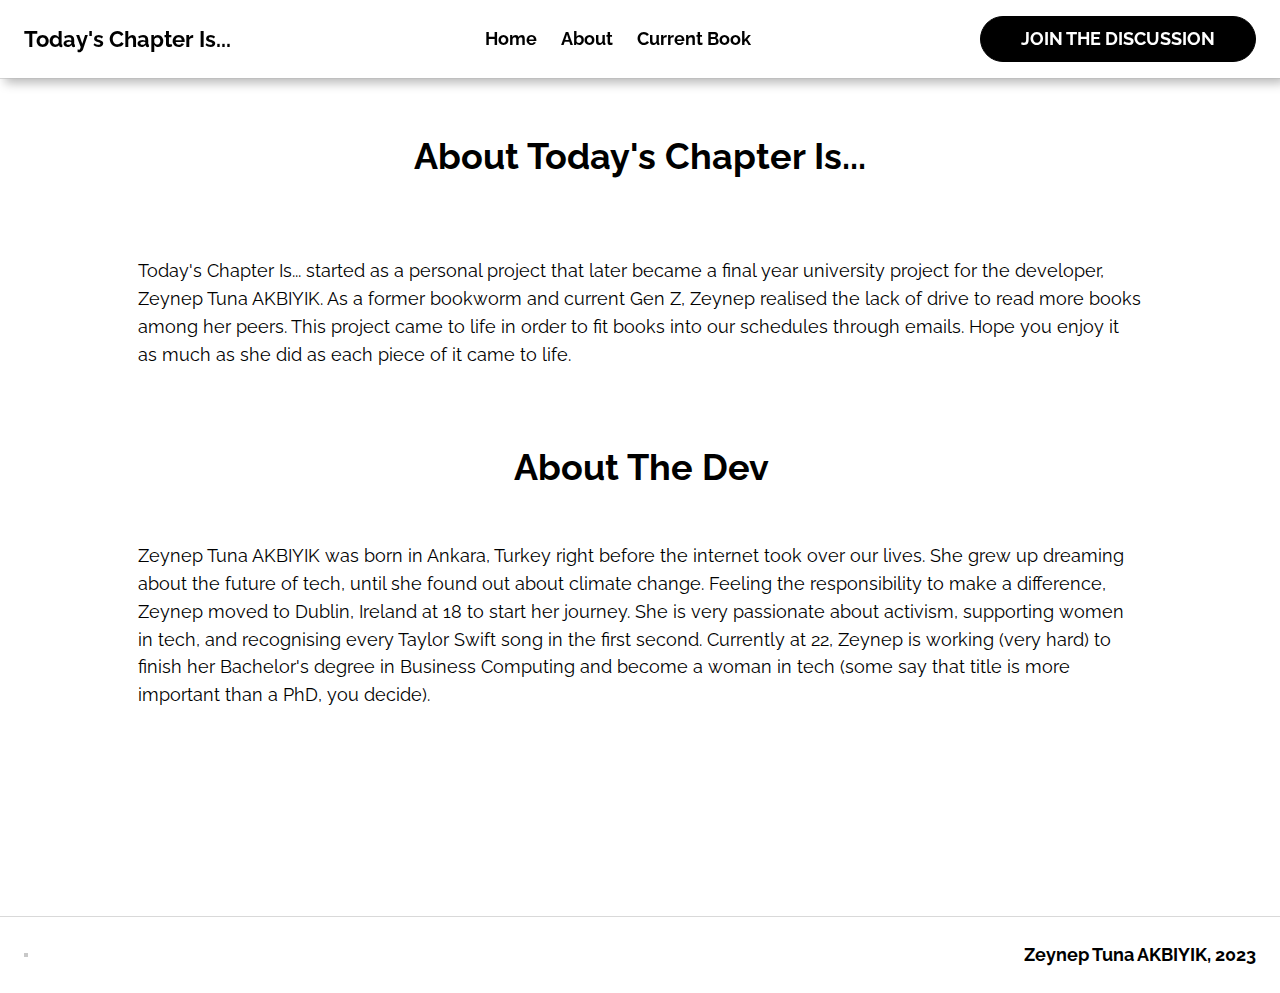
==== about.html @ dc6507dc "Initial commit" ====
<!DOCTYPE html>
<html lang="en">
  <head>
    <title>About | Today's Chapter Is...</title>
    <meta property="og:title" content="about - Landing Page" />
    <meta name="viewport" content="width=device-width, initial-scale=1.0" />
    <meta charset="utf-8" />
    <meta property="twitter:card" content="summary_large_image" />

    <style data-tag="reset-style-sheet">
      html {  line-height: 1.15;}body {  margin: 0;}* {  box-sizing: border-box;  border-width: 0;  border-style: solid;}p,li,ul,pre,div,h1,h2,h3,h4,h5,h6,figure,blockquote,figcaption {  margin: 0;  padding: 0;}button {  background-color: transparent;}button,input,optgroup,select,textarea {  font-family: inherit;  font-size: 100%;  line-height: 1.15;  margin: 0;}button,select {  text-transform: none;}button,[type="button"],[type="reset"],[type="submit"] {  -webkit-appearance: button;}button::-moz-focus-inner,[type="button"]::-moz-focus-inner,[type="reset"]::-moz-focus-inner,[type="submit"]::-moz-focus-inner {  border-style: none;  padding: 0;}button:-moz-focus,[type="button"]:-moz-focus,[type="reset"]:-moz-focus,[type="submit"]:-moz-focus {  outline: 1px dotted ButtonText;}a {  color: inherit;  text-decoration: inherit;}input {  padding: 2px 4px;}img {  display: block;}html { scroll-behavior: smooth  }
    </style>
    <style data-tag="default-style-sheet">
      html {
        font-family: Raleway;
        font-size: 18px;
      }

      body {
        font-weight: 400;
        font-style:normal;
        text-decoration: none;
        text-transform: none;
        letter-spacing: normal;
        line-height: 1.55;
        color: var(--dl-color-gray-black);
        background-color: var(--dl-color-gray-white);

      }
    </style>
    <link
      rel="stylesheet"
      href="https://fonts.googleapis.com/css2?family=Raleway:ital,wght@0,100;0,200;0,300;0,400;0,500;0,600;0,700;0,800;0,900;1,100;1,200;1,300;1,400;1,500;1,600;1,700;1,800;1,900&amp;display=swap"
      data-tag="font"
    />
    <link
      rel="stylesheet"
      href="https://fonts.googleapis.com/css2?family=Montserrat:ital,wght@0,100;0,200;0,300;0,400;0,500;0,600;0,700;0,800;0,900;1,100;1,200;1,300;1,400;1,500;1,600;1,700;1,800;1,900&amp;display=swap"
      data-tag="font"
    />
    <link
      rel="stylesheet"
      href="https://fonts.googleapis.com/css2?family=Roboto:ital,wght@0,100;0,300;0,400;0,500;0,700;0,900;1,100;1,300;1,400;1,500;1,700;1,900&amp;display=swap"
      data-tag="font"
    />
    <style>
      html {
      scroll-behavior: smooth;
      }
    </style>
    <link rel="stylesheet" href="./style.css" />
  </head>
  <body>
    <div>
      <link href="./about.css" rel="stylesheet" />

      <div class="about-container">
        <div data-role="Header" class="about-navbar-container">
          <div class="about-navbar">
            <div class="about-left-side">
              <div data-role="BurgerMenu" class="about-burger-menu">
                <svg viewBox="0 0 1024 1024" class="about-icon">
                  <path
                    d="M128 256h768v86h-768v-86zM128 554v-84h768v84h-768zM128 768v-86h768v86h-768z"
                  ></path>
                </svg>
              </div>
              <div class="about-links-container">
                <a href="index.html" class="about-link">
                  Today's Chapter Is...
                </a>
              </div>
            </div>
            <div class="about-links-container1">
              <a href="index.html" class="about-link1 Anchor">Home</a>
              <a href="about.html" class="about-link2 Anchor">About</a>
              <a href="books.html" class="about-link3 Anchor">Current Book</a>
            </div>
            <div class="about-right-side">
              <a href="comments.html" class="about-cta-btn button Anchor">
                JOIN THE DISCUSSION
              </a>
            </div>
            <div data-role="MobileMenu" class="about-mobile-menu">
              <div class="about-container1">
                <img
                  alt="image"
                  src="https://play.teleporthq.io/static/svg/default-img.svg"
                  class="about-image"
                />
                <div data-role="CloseMobileMenu" class="about-close-menu">
                  <svg viewBox="0 0 1024 1024" class="about-icon2">
                    <path
                      d="M810 274l-238 238 238 238-60 60-238-238-238 238-60-60 238-238-238-238 60-60 238 238 238-238z"
                    ></path>
                  </svg>
                </div>
              </div>
              <div class="about-links-container2">
                <span class="about-link4 Anchor">Resources</span>
                <span class="about-link5 Anchor">Inspiration</span>
                <span class="about-link6 Anchor">Process</span>
                <span class="about-link7 Anchor">Our story</span>
              </div>
            </div>
          </div>
        </div>
        <div class="about-section-separator"></div>
        <div class="about-hero-text">
          <h1 class="about-heading">About Today's Chapter Is...</h1>
          <span class="about-text">
            Today's Chapter Is... started as a personal project that later
            became a final year university project for the developer, Zeynep
            Tuna AKBIYIK. As a former bookworm and current Gen Z, Zeynep
            realised the lack of drive to read more books among her peers. This
            project came to life in order to fit books into our schedules
            through emails. Hope you enjoy it as much as she did as each piece
            of it came to life.
          </span>
          <h1 class="about-heading1">About The Dev</h1>
          <span class="about-text1">
            Zeynep Tuna AKBIYIK was born in Ankara, Turkey right before the
            internet took over our lives. She grew up dreaming about the future
            of tech, until she found out about climate change. Feeling the
            responsibility to make a difference, Zeynep moved to Dublin, Ireland
            at 18 to start her journey. She is very passionate about activism,
            supporting women in tech, and recognising every Taylor Swift song in
            the first second. Currently at 22, Zeynep is working (very hard) to
            finish her Bachelor's degree in Business Computing and become a
            woman in tech (some say that title is more important than a PhD, you
            decide).
          </span>
        </div>
        <div class="about-section-separator1"></div>
        <div class="about-footer-container">
          <div class="about-footer">
            <div class="about-social-links"></div>
            <div class="about-copyright-container">
              <span class="Anchor">Zeynep Tuna AKBIYIK, 2023</span>
            </div>
          </div>
        </div>
      </div>
    </div>
    <script src="https://unpkg.com/@teleporthq/teleport-custom-scripts"></script>
  </body>
</html>
---- style.css ----
:root {
  --dl-color-gray-500: #595959;
  --dl-color-gray-700: #999999;
  --dl-color-gray-900: #D9D9D9;
  --dl-color-danger-300: #A22020;
  --dl-color-danger-500: #BF2626;
  --dl-color-danger-700: #E14747;
  --dl-color-gray-black: #000000;
  --dl-color-gray-white: #FFFFFF;
  --dl-space-space-unit: 8px;
  --dl-color-primary-100: #003EB3;
  --dl-color-primary-300: #0074F0;
  --dl-color-primary-500: #14A9FF;
  --dl-color-primary-700: #85DCFF;
  --dl-color-success-300: #199033;
  --dl-color-success-500: #32A94C;
  --dl-color-success-700: #4CC366;
  --dl-radius-radius-round: 50%;
  --dl-size-size-maxcontent: 1414px;
  --dl-space-space-halfunit: 4px;
  --dl-space-space-tenunits: 80px;
  --dl-radius-radius-radius2: 2px;
  --dl-radius-radius-radius4: 4px;
  --dl-radius-radius-radius8: 8px;
  --dl-space-space-fiveunits: 40px;
  --dl-space-space-fourunits: 32px;
  --dl-radius-radius-radius24: 24px;
  --dl-space-space-doubleunit: 16px;
  --dl-space-space-tripleunit: 24px;
}
.teleport-show {
  display: flex !important;
  transform: none !important;
}
.list {
  width: 100%;
  margin: 1em 0px 1em 0px;
  display: block;
  padding: 0px 0px 0px 1.5rem;
  list-style-type: none;
  list-style-position: outside;
}
.list-item {
  display: list-item;
}
.button {
  color: var(--dl-color-gray-black);
  display: inline-block;
  padding: 0.5rem 1rem;
  font-family: Raleway;
  border-color: var(--dl-color-gray-black);
  border-width: 1px;
  border-radius: 4px;
  background-color: var(--dl-color-gray-white);
}
.textarea {
  color: var(--dl-color-gray-black);
  cursor: auto;
  padding: 0.5rem;
  font-family: Raleway;
  border-color: var(--dl-color-gray-black);
  border-width: 1px;
  border-radius: 4px;
  background-color: var(--dl-color-gray-white);
}
.input {
  color: var(--dl-color-gray-black);
  cursor: auto;
  padding: 0.5rem 1rem;
  font-family: Raleway;
  border-color: var(--dl-color-gray-black);
  border-width: 1px;
  border-radius: 4px;
  background-color: var(--dl-color-gray-white);
}
.Section-Text {
  font-size: 18px;
  font-family: Raleway;
  font-weight: 400;
  line-height: 1.55;
  text-transform: none;
  text-decoration: none;
}
.SmallCard-Heading {
  font-size: 18px;
  font-style: normal;
  font-family: Raleway;
  font-weight: 700;
  line-height: 1.55;
  text-transform: none;
  text-decoration: none;
}
.Card-Text {
  font-size: 16px;
  font-style: normal;
  font-family: Raleway;
  font-weight: 400;
  line-height: 1.55;
  text-transform: none;
  text-decoration: none;
}
.BigCard-Heading {
  font-size: 36px;
  font-style: normal;
  font-family: Montserrat;
  font-weight: 700;
  line-height: 1.55;
  text-transform: none;
  text-decoration: none;
}
.Card-Heading {
  font-size: 24px;
  font-style: normal;
  font-family: Raleway;
  font-weight: 700;
  line-height: 1.55;
  text-transform: none;
  text-decoration: none;
}
.Anchor {
  font-size: 18px;
  font-style: normal;
  font-family: Raleway;
  font-weight: 700;
  line-height: 1.55;
  text-transform: capitalize;
  text-decoration: none;
}
.Section-Heading {
  font-size: 48px;
  font-family: Montserrat;
  font-weight: 700;
  line-height: 1.22;
  text-transform: none;
  text-decoration: none;
}

.comments-cta-btn {
  font-size: 16px;
  padding-left: var(--dl-space-space-doubleunit);
  padding-right: var(--dl-space-space-doubleunit);
}
---- about.css ----
.about-container {
  width: 100%;
  height: auto;
  display: flex;
  min-height: 100vh;
  align-items: center;
  flex-direction: column;
}
.about-navbar-container {
  top: 0;
  width: 100%;
  display: flex;
  z-index: 100;
  position: sticky;
  box-shadow: 5px 5px 10px 0px #b9b9b9;
  align-items: center;
  flex-direction: column;
  justify-content: center;
  background-color: var(--dl-color-gray-white);
}
.about-navbar {
  width: 100%;
  display: flex;
  max-width: var(--dl-size-size-maxcontent);
  align-items: center;
  padding-top: var(--dl-space-space-doubleunit);
  padding-left: var(--dl-space-space-tripleunit);
  padding-right: var(--dl-space-space-tripleunit);
  flex-direction: row;
  padding-bottom: var(--dl-space-space-doubleunit);
  justify-content: space-between;
}
.about-left-side {
  display: flex;
  align-items: center;
  flex-direction: row;
  justify-content: center;
}
.about-burger-menu {
  display: none;
  align-items: flex-start;
  border-radius: var(--dl-radius-radius-radius4);
  flex-direction: column;
}
.about-icon {
  width: 36px;
  height: 36px;
}
.about-links-container {
  display: flex;
  position: relative;
  align-items: flex-start;
  flex-direction: row;
}
.about-link {
  color: var(--dl-color-gray-black);
  font-size: 22px;
  font-style: normal;
  font-family: Raleway;
  font-weight: 700;
  line-height: 1.55;
  margin-right: var(--dl-space-space-tripleunit);
  text-transform: capitalize;
  text-decoration: none;
}
.about-links-container1 {
  display: flex;
  align-items: flex-start;
  flex-direction: row;
}
.about-link1 {
  margin-right: var(--dl-space-space-tripleunit);
  text-decoration: none;
}
.about-link2 {
  margin-right: var(--dl-space-space-tripleunit);
  text-decoration: none;
}
.about-link3 {
  text-decoration: none;
}
.about-right-side {
  display: flex;
  align-items: center;
  flex-direction: row;
  justify-content: space-between;
}
.about-cta-btn {
  color: var(--dl-color-gray-white);
  padding-top: var(--dl-space-space-unit);
  padding-left: var(--dl-space-space-fiveunits);
  border-radius: var(--dl-radius-radius-radius24);
  padding-right: var(--dl-space-space-fiveunits);
  padding-bottom: var(--dl-space-space-unit);
  text-decoration: none;
  background-color: var(--dl-color-gray-black);
}
.about-mobile-menu {
  top: 0px;
  flex: 0 0 auto;
  left: 0px;
  width: 100%;
  height: 100VH;
  display: none;
  padding: var(--dl-space-space-doubleunit);
  position: absolute;
  align-items: flex-start;
  flex-direction: column;
  background-color: #fff;
}
.about-container1 {
  flex: 0 0 auto;
  width: 100%;
  display: flex;
  align-items: center;
  margin-bottom: var(--dl-space-space-doubleunit);
  flex-direction: row;
  justify-content: space-between;
}
.about-image {
  width: 50px;
  align-self: center;
  object-fit: cover;
  margin-right: var(--dl-space-space-doubleunit);
}
.about-close-menu {
  flex: 0 0 auto;
  display: flex;
  align-items: flex-start;
  flex-direction: column;
}
.about-icon2 {
  width: 24px;
  height: 24px;
}
.about-links-container2 {
  display: flex;
  align-items: flex-start;
  flex-direction: column;
}
.about-link4 {
  margin-bottom: var(--dl-space-space-unit);
  text-decoration: none;
}
.about-link5 {
  margin-bottom: var(--dl-space-space-unit);
  text-decoration: none;
}
.about-link6 {
  margin-bottom: var(--dl-space-space-unit);
  text-decoration: none;
}
.about-link7 {
  text-decoration: none;
}
.about-section-separator {
  width: 100%;
  height: 1px;
  display: flex;
  align-items: flex-start;
  flex-direction: column;
  background-color: var(--dl-color-gray-900);
}
.about-hero-text {
  width: 1004px;
  height: 837px;
  display: flex;
  position: relative;
  align-items: flex-start;
  flex-direction: column;
  justify-content: center;
}
.about-heading {
  top: 50px;
  left: 0px;
  right: 0px;
  width: 865px;
  height: 58px;
  margin: auto;
  position: absolute;
  text-align: center;
}
.about-text {
  top: 178px;
  left: 0px;
  right: 0px;
  margin: auto;
  position: absolute;
  align-self: center;
}
.about-heading1 {
  top: 361px;
  left: 71px;
  width: 865px;
  height: 58px;
  margin: auto;
  position: absolute;
  text-align: center;
}
.about-text1 {
  top: 463px;
  left: 0px;
  right: 0px;
  margin: auto;
  position: absolute;
  align-self: center;
}
.about-section-separator1 {
  width: 100%;
  height: 1px;
  display: flex;
  align-items: flex-start;
  flex-direction: column;
  background-color: var(--dl-color-gray-900);
}
.about-footer-container {
  width: 100%;
  display: flex;
  align-items: center;
  flex-direction: column;
  justify-content: center;
  background-color: var(--dl-color-gray-white);
}
.about-footer {
  width: 100%;
  display: flex;
  max-width: var(--dl-size-size-maxcontent);
  align-items: center;
  padding-top: var(--dl-space-space-tripleunit);
  padding-left: var(--dl-space-space-tripleunit);
  padding-right: var(--dl-space-space-tripleunit);
  flex-direction: row;
  padding-bottom: var(--dl-space-space-tripleunit);
  justify-content: space-between;
}
.about-social-links {
  border: 2px dashed rgba(120, 120, 120, 0.4);
  display: flex;
  align-items: flex-start;
  flex-direction: row;
}
.about-copyright-container {
  display: flex;
  align-items: center;
  flex-direction: row;
}
@media(max-width: 991px) {
  .about-hero-text {
    width: 80%;
  }
}
@media(max-width: 767px) {
  .about-burger-menu {
    display: flex;
    padding: var(--dl-space-space-halfunit);
    background-color: var(--dl-color-gray-black);
  }
  .about-icon {
    fill: var(--dl-color-gray-white);
  }
  .about-links-container {
    display: none;
  }
  .about-links-container1 {
    display: none;
  }
}
@media(max-width: 479px) {
  .about-cta-btn {
    font-size: 16px;
    padding-left: var(--dl-space-space-doubleunit);
    padding-right: var(--dl-space-space-doubleunit);
  }
  .about-hero-text {
    width: 100%;
  }
}
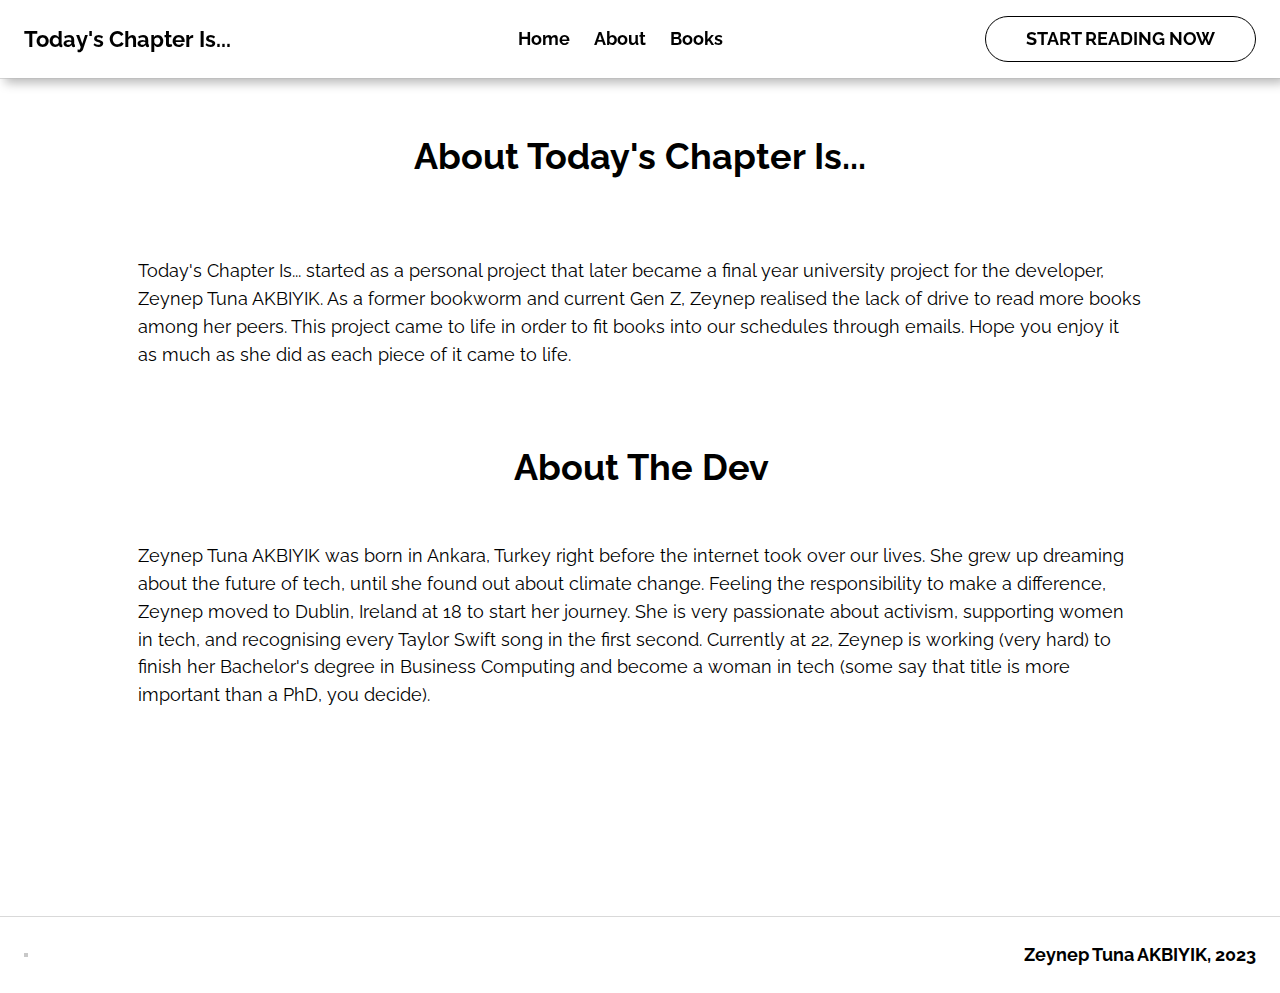
==== commit 851e1594: "Add files via upload" ====
--- a/about.html
+++ b/about.html
@@ -1,114 +1,176 @@
 <!DOCTYPE html>
 <html lang="en">
-  <head>
+<head>
     <title>About | Today's Chapter Is...</title>
-    <meta property="og:title" content="about - Landing Page" />
-    <meta name="viewport" content="width=device-width, initial-scale=1.0" />
-    <meta charset="utf-8" />
-    <meta property="twitter:card" content="summary_large_image" />
+    <meta property="og:title" content="about - Landing Page"/>
+    <meta name="viewport" content="width=device-width, initial-scale=1.0"/>
+    <meta charset="utf-8"/>
+    <meta property="twitter:card" content="summary_large_image"/>
 
     <style data-tag="reset-style-sheet">
-      html {  line-height: 1.15;}body {  margin: 0;}* {  box-sizing: border-box;  border-width: 0;  border-style: solid;}p,li,ul,pre,div,h1,h2,h3,h4,h5,h6,figure,blockquote,figcaption {  margin: 0;  padding: 0;}button {  background-color: transparent;}button,input,optgroup,select,textarea {  font-family: inherit;  font-size: 100%;  line-height: 1.15;  margin: 0;}button,select {  text-transform: none;}button,[type="button"],[type="reset"],[type="submit"] {  -webkit-appearance: button;}button::-moz-focus-inner,[type="button"]::-moz-focus-inner,[type="reset"]::-moz-focus-inner,[type="submit"]::-moz-focus-inner {  border-style: none;  padding: 0;}button:-moz-focus,[type="button"]:-moz-focus,[type="reset"]:-moz-focus,[type="submit"]:-moz-focus {  outline: 1px dotted ButtonText;}a {  color: inherit;  text-decoration: inherit;}input {  padding: 2px 4px;}img {  display: block;}html { scroll-behavior: smooth  }
+        html {
+            line-height: 1.15;
+        }
+
+        body {
+            margin: 0;
+        }
+
+        * {
+            box-sizing: border-box;
+            border-width: 0;
+            border-style: solid;
+        }
+
+        p, li, ul, pre, div, h1, h2, h3, h4, h5, h6, figure, blockquote, figcaption {
+            margin: 0;
+            padding: 0;
+        }
+
+        button {
+            background-color: transparent;
+        }
+
+        button, input, optgroup, select, textarea {
+            font-family: inherit;
+            font-size: 100%;
+            line-height: 1.15;
+            margin: 0;
+        }
+
+        button, select {
+            text-transform: none;
+        }
+
+        button, [type="button"], [type="reset"], [type="submit"] {
+            -webkit-appearance: button;
+        }
+
+        button::-moz-focus-inner, [type="button"]::-moz-focus-inner, [type="reset"]::-moz-focus-inner, [type="submit"]::-moz-focus-inner {
+            border-style: none;
+            padding: 0;
+        }
+
+        button:-moz-focus, [type="button"]:-moz-focus, [type="reset"]:-moz-focus, [type="submit"]:-moz-focus {
+            outline: 1px dotted ButtonText;
+        }
+
+        a {
+            color: inherit;
+            text-decoration: inherit;
+        }
+
+        input {
+            padding: 2px 4px;
+        }
+
+        img {
+            display: block;
+        }
+
+        html {
+            scroll-behavior: smooth
+        }
     </style>
     <style data-tag="default-style-sheet">
-      html {
-        font-family: Raleway;
-        font-size: 18px;
-      }
-
-      body {
-        font-weight: 400;
-        font-style:normal;
-        text-decoration: none;
-        text-transform: none;
-        letter-spacing: normal;
-        line-height: 1.55;
-        color: var(--dl-color-gray-black);
-        background-color: var(--dl-color-gray-white);
-
-      }
+        html {
+            font-family: Raleway;
+            font-size: 18px;
+        }
+
+        body {
+            font-weight: 400;
+            font-style: normal;
+            text-decoration: none;
+            text-transform: none;
+            letter-spacing: normal;
+            line-height: 1.55;
+            color: var(--dl-color-gray-black);
+            background-color: var(--dl-color-gray-white);
+
+        }
     </style>
     <link
-      rel="stylesheet"
-      href="https://fonts.googleapis.com/css2?family=Raleway:ital,wght@0,100;0,200;0,300;0,400;0,500;0,600;0,700;0,800;0,900;1,100;1,200;1,300;1,400;1,500;1,600;1,700;1,800;1,900&amp;display=swap"
-      data-tag="font"
+            rel="stylesheet"
+            href="https://fonts.googleapis.com/css2?family=Raleway:ital,wght@0,100;0,200;0,300;0,400;0,500;0,600;0,700;0,800;0,900;1,100;1,200;1,300;1,400;1,500;1,600;1,700;1,800;1,900&amp;display=swap"
+            data-tag="font"
     />
     <link
-      rel="stylesheet"
-      href="https://fonts.googleapis.com/css2?family=Montserrat:ital,wght@0,100;0,200;0,300;0,400;0,500;0,600;0,700;0,800;0,900;1,100;1,200;1,300;1,400;1,500;1,600;1,700;1,800;1,900&amp;display=swap"
-      data-tag="font"
+            rel="stylesheet"
+            href="https://fonts.googleapis.com/css2?family=Montserrat:ital,wght@0,100;0,200;0,300;0,400;0,500;0,600;0,700;0,800;0,900;1,100;1,200;1,300;1,400;1,500;1,600;1,700;1,800;1,900&amp;display=swap"
+            data-tag="font"
     />
     <link
-      rel="stylesheet"
-      href="https://fonts.googleapis.com/css2?family=Roboto:ital,wght@0,100;0,300;0,400;0,500;0,700;0,900;1,100;1,300;1,400;1,500;1,700;1,900&amp;display=swap"
-      data-tag="font"
+            rel="stylesheet"
+            href="https://fonts.googleapis.com/css2?family=Roboto:ital,wght@0,100;0,300;0,400;0,500;0,700;0,900;1,100;1,300;1,400;1,500;1,700;1,900&amp;display=swap"
+            data-tag="font"
     />
     <style>
-      html {
-      scroll-behavior: smooth;
-      }
+        html {
+            scroll-behavior: smooth;
+        }
     </style>
-    <link rel="stylesheet" href="./style.css" />
-  </head>
-  <body>
-    <div>
-      <link href="./about.css" rel="stylesheet" />
-
-      <div class="about-container">
+    <link rel="stylesheet" href="./style.css"/>
+</head>
+<body>
+<div>
+    <link href="./about.css" rel="stylesheet"/>
+
+    <div class="about-container">
         <div data-role="Header" class="about-navbar-container">
-          <div class="about-navbar">
-            <div class="about-left-side">
-              <div data-role="BurgerMenu" class="about-burger-menu">
-                <svg viewBox="0 0 1024 1024" class="about-icon">
-                  <path
-                    d="M128 256h768v86h-768v-86zM128 554v-84h768v84h-768zM128 768v-86h768v86h-768z"
-                  ></path>
-                </svg>
-              </div>
-              <div class="about-links-container">
-                <a href="index.html" class="about-link">
-                  Today's Chapter Is...
-                </a>
-              </div>
+            <div class="about-navbar">
+                <div class="about-left-side">
+                    <div data-role="BurgerMenu" class="about-burger-menu">
+                        <svg viewBox="0 0 1024 1024" class="about-icon">
+                            <path
+                                    d="M128 256h768v86h-768v-86zM128 554v-84h768v84h-768zM128 768v-86h768v86h-768z"
+                            ></path>
+                        </svg>
+                    </div>
+                    <div class="about-links-container">
+                        <a href="index.html" class="about-link">
+                            Today's Chapter Is...
+                        </a>
+                    </div>
+                </div>
+                <div class="about-links-container1">
+                    <a href="index.html" class="about-link1 Anchor">Home</a>
+                    <a href="about.html" class="about-link2 Anchor">About</a>
+                    <a href="books.html" class="about-link3 Anchor">Books</a>
+                </div>
+                <div class="about-right-side">
+                    <a href="books.html" class="about-cta-btn button Anchor">
+                        START READING NOW
+                    </a>
+                </div>
+                <div data-role="MobileMenu" class="about-mobile-menu">
+                    <div class="about-container1">
+                        <img
+                                alt="image"
+                                src="https://play.teleporthq.io/static/svg/default-img.svg"
+                                class="about-image"
+                        />
+                        <div data-role="CloseMobileMenu" class="about-close-menu">
+                            <svg viewBox="0 0 1024 1024" class="about-icon2">
+                                <path
+                                        d="M810 274l-238 238 238 238-60 60-238-238-238 238-60-60 238-238-238-238 60-60 238 238 238-238z"
+                                ></path>
+                            </svg>
+                        </div>
+                    </div>
+                    <div class="about-links-container2">
+                        <span class="about-link4 Anchor">Resources</span>
+                        <span class="about-link5 Anchor">Inspiration</span>
+                        <span class="about-link6 Anchor">Process</span>
+                        <span class="about-link7 Anchor">Our story</span>
+                    </div>
+                </div>
             </div>
-            <div class="about-links-container1">
-              <a href="index.html" class="about-link1 Anchor">Home</a>
-              <a href="about.html" class="about-link2 Anchor">About</a>
-              <a href="books.html" class="about-link3 Anchor">Current Book</a>
-            </div>
-            <div class="about-right-side">
-              <a href="comments.html" class="about-cta-btn button Anchor">
-                JOIN THE DISCUSSION
-              </a>
-            </div>
-            <div data-role="MobileMenu" class="about-mobile-menu">
-              <div class="about-container1">
-                <img
-                  alt="image"
-                  src="https://play.teleporthq.io/static/svg/default-img.svg"
-                  class="about-image"
-                />
-                <div data-role="CloseMobileMenu" class="about-close-menu">
-                  <svg viewBox="0 0 1024 1024" class="about-icon2">
-                    <path
-                      d="M810 274l-238 238 238 238-60 60-238-238-238 238-60-60 238-238-238-238 60-60 238 238 238-238z"
-                    ></path>
-                  </svg>
-                </div>
-              </div>
-              <div class="about-links-container2">
-                <span class="about-link4 Anchor">Resources</span>
-                <span class="about-link5 Anchor">Inspiration</span>
-                <span class="about-link6 Anchor">Process</span>
-                <span class="about-link7 Anchor">Our story</span>
-              </div>
-            </div>
-          </div>
         </div>
         <div class="about-section-separator"></div>
         <div class="about-hero-text">
-          <h1 class="about-heading">About Today's Chapter Is...</h1>
-          <span class="about-text">
+            <h1 class="about-heading">About Today's Chapter Is...</h1>
+            <span class="about-text">
             Today's Chapter Is... started as a personal project that later
             became a final year university project for the developer, Zeynep
             Tuna AKBIYIK. As a former bookworm and current Gen Z, Zeynep
@@ -117,8 +179,8 @@
             through emails. Hope you enjoy it as much as she did as each piece
             of it came to life.
           </span>
-          <h1 class="about-heading1">About The Dev</h1>
-          <span class="about-text1">
+            <h1 class="about-heading1">About The Dev</h1>
+            <span class="about-text1">
             Zeynep Tuna AKBIYIK was born in Ankara, Turkey right before the
             internet took over our lives. She grew up dreaming about the future
             of tech, until she found out about climate change. Feeling the
@@ -133,15 +195,15 @@
         </div>
         <div class="about-section-separator1"></div>
         <div class="about-footer-container">
-          <div class="about-footer">
-            <div class="about-social-links"></div>
-            <div class="about-copyright-container">
-              <span class="Anchor">Zeynep Tuna AKBIYIK, 2023</span>
+            <div class="about-footer">
+                <div class="about-social-links"></div>
+                <div class="about-copyright-container">
+                    <span class="Anchor">Zeynep Tuna AKBIYIK, 2023</span>
+                </div>
             </div>
-          </div>
         </div>
-      </div>
     </div>
-    <script src="https://unpkg.com/@teleporthq/teleport-custom-scripts"></script>
-  </body>
+</div>
+<script src="https://unpkg.com/@teleporthq/teleport-custom-scripts"></script>
+</body>
 </html>
--- a/style.css
+++ b/style.css
@@ -1,142 +1,180 @@
+
 :root {
-  --dl-color-gray-500: #595959;
-  --dl-color-gray-700: #999999;
-  --dl-color-gray-900: #D9D9D9;
-  --dl-color-danger-300: #A22020;
-  --dl-color-danger-500: #BF2626;
-  --dl-color-danger-700: #E14747;
-  --dl-color-gray-black: #000000;
-  --dl-color-gray-white: #FFFFFF;
-  --dl-space-space-unit: 8px;
-  --dl-color-primary-100: #003EB3;
-  --dl-color-primary-300: #0074F0;
-  --dl-color-primary-500: #14A9FF;
-  --dl-color-primary-700: #85DCFF;
-  --dl-color-success-300: #199033;
-  --dl-color-success-500: #32A94C;
-  --dl-color-success-700: #4CC366;
-  --dl-radius-radius-round: 50%;
-  --dl-size-size-maxcontent: 1414px;
-  --dl-space-space-halfunit: 4px;
-  --dl-space-space-tenunits: 80px;
-  --dl-radius-radius-radius2: 2px;
-  --dl-radius-radius-radius4: 4px;
-  --dl-radius-radius-radius8: 8px;
-  --dl-space-space-fiveunits: 40px;
-  --dl-space-space-fourunits: 32px;
-  --dl-radius-radius-radius24: 24px;
-  --dl-space-space-doubleunit: 16px;
-  --dl-space-space-tripleunit: 24px;
+    --dl-color-gray-500: #595959;
+    --dl-color-gray-700: #999999;
+    --dl-color-gray-900: #D9D9D9;
+    --dl-color-danger-300: #A22020;
+    --dl-color-danger-500: #BF2626;
+    --dl-color-danger-700: #E14747;
+    --dl-color-gray-black: #000000;
+    --dl-color-gray-white: #FFFFFF;
+    --dl-space-space-unit: 8px;
+    --dl-color-primary-100: #003EB3;
+    --dl-color-primary-300: #0074F0;
+    --dl-color-primary-500: #14A9FF;
+    --dl-color-primary-700: #85DCFF;
+    --dl-color-success-300: #199033;
+    --dl-color-success-500: #32A94C;
+    --dl-color-success-700: #4CC366;
+    --dl-radius-radius-round: 50%;
+    --dl-size-size-maxcontent: 1414px;
+    --dl-space-space-halfunit: 4px;
+    --dl-space-space-tenunits: 80px;
+    --dl-radius-radius-radius2: 2px;
+    --dl-radius-radius-radius4: 4px;
+    --dl-radius-radius-radius8: 8px;
+    --dl-space-space-fiveunits: 40px;
+    --dl-space-space-fourunits: 32px;
+    --dl-radius-radius-radius24: 24px;
+    --dl-space-space-doubleunit: 16px;
+    --dl-space-space-tripleunit: 24px;
 }
+
+a:link {
+    color: black;
+    background-color: transparent;
+    text-decoration: none;
+}
+
+a:visited {
+    color: black;
+    background-color: transparent;
+    text-decoration: none;
+}
+
+a:hover {
+    color: black;
+    background-color: transparent;
+    text-decoration: underline;
+}
+
+a:active {
+    color: black;
+    background-color: transparent;
+    text-decoration: underline;
+}
+
 .teleport-show {
-  display: flex !important;
-  transform: none !important;
+    display: flex !important;
+    transform: none !important;
 }
+
 .list {
-  width: 100%;
-  margin: 1em 0px 1em 0px;
-  display: block;
-  padding: 0px 0px 0px 1.5rem;
-  list-style-type: none;
-  list-style-position: outside;
+    width: 100%;
+    margin: 1em 0px 1em 0px;
+    display: block;
+    padding: 0px 0px 0px 1.5rem;
+    list-style-type: none;
+    list-style-position: outside;
 }
+
 .list-item {
-  display: list-item;
+    display: list-item;
 }
+
 .button {
-  color: var(--dl-color-gray-black);
-  display: inline-block;
-  padding: 0.5rem 1rem;
-  font-family: Raleway;
-  border-color: var(--dl-color-gray-black);
-  border-width: 1px;
-  border-radius: 4px;
-  background-color: var(--dl-color-gray-white);
+    color: var(--dl-color-gray-black);
+    display: inline-block;
+    padding: 0.5rem 1rem;
+    font-family: Raleway;
+    border-color: var(--dl-color-gray-black);
+    border-width: 1px;
+    border-radius: 4px;
+    background-color: var(--dl-color-gray-white);
 }
+
 .textarea {
-  color: var(--dl-color-gray-black);
-  cursor: auto;
-  padding: 0.5rem;
-  font-family: Raleway;
-  border-color: var(--dl-color-gray-black);
-  border-width: 1px;
-  border-radius: 4px;
-  background-color: var(--dl-color-gray-white);
+    color: var(--dl-color-gray-black);
+    cursor: auto;
+    padding: 0.5rem;
+    font-family: Raleway;
+    border-color: var(--dl-color-gray-black);
+    border-width: 1px;
+    border-radius: 4px;
+    background-color: var(--dl-color-gray-white);
 }
+
 .input {
-  color: var(--dl-color-gray-black);
-  cursor: auto;
-  padding: 0.5rem 1rem;
-  font-family: Raleway;
-  border-color: var(--dl-color-gray-black);
-  border-width: 1px;
-  border-radius: 4px;
-  background-color: var(--dl-color-gray-white);
+    color: var(--dl-color-gray-black);
+    cursor: auto;
+    padding: 0.5rem 1rem;
+    font-family: Raleway;
+    border-color: var(--dl-color-gray-black);
+    border-width: 1px;
+    border-radius: 4px;
+    background-color: var(--dl-color-gray-white);
 }
+
 .Section-Text {
-  font-size: 18px;
-  font-family: Raleway;
-  font-weight: 400;
-  line-height: 1.55;
-  text-transform: none;
-  text-decoration: none;
+    font-size: 18px;
+    font-family: Raleway;
+    font-weight: 400;
+    line-height: 1.55;
+    text-transform: none;
+    text-decoration: none;
 }
+
 .SmallCard-Heading {
-  font-size: 18px;
-  font-style: normal;
-  font-family: Raleway;
-  font-weight: 700;
-  line-height: 1.55;
-  text-transform: none;
-  text-decoration: none;
+    font-size: 18px;
+    font-style: normal;
+    font-family: Raleway;
+    font-weight: 700;
+    line-height: 1.55;
+    text-transform: none;
+    text-decoration: none;
 }
+
 .Card-Text {
-  font-size: 16px;
-  font-style: normal;
-  font-family: Raleway;
-  font-weight: 400;
-  line-height: 1.55;
-  text-transform: none;
-  text-decoration: none;
+    font-size: 16px;
+    font-style: normal;
+    font-family: Raleway;
+    font-weight: 400;
+    line-height: 1.55;
+    text-transform: none;
+    text-decoration: none;
 }
+
 .BigCard-Heading {
-  font-size: 36px;
-  font-style: normal;
-  font-family: Montserrat;
-  font-weight: 700;
-  line-height: 1.55;
-  text-transform: none;
-  text-decoration: none;
+    font-size: 36px;
+    font-style: normal;
+    font-family: Montserrat;
+    font-weight: 700;
+    line-height: 1.55;
+    text-transform: none;
+    text-decoration: none;
 }
+
 .Card-Heading {
-  font-size: 24px;
-  font-style: normal;
-  font-family: Raleway;
-  font-weight: 700;
-  line-height: 1.55;
-  text-transform: none;
-  text-decoration: none;
+    font-size: 24px;
+    font-style: normal;
+    font-family: Raleway;
+    font-weight: 700;
+    line-height: 1.55;
+    text-transform: none;
+    text-decoration: none;
 }
+
 .Anchor {
-  font-size: 18px;
-  font-style: normal;
-  font-family: Raleway;
-  font-weight: 700;
-  line-height: 1.55;
-  text-transform: capitalize;
-  text-decoration: none;
+    font-size: 18px;
+    font-style: normal;
+    font-family: Raleway;
+    font-weight: 700;
+    line-height: 1.55;
+    text-transform: capitalize;
+    text-decoration: none;
 }
+
 .Section-Heading {
-  font-size: 48px;
-  font-family: Montserrat;
-  font-weight: 700;
-  line-height: 1.22;
-  text-transform: none;
-  text-decoration: none;
+    font-size: 48px;
+    font-family: Montserrat;
+    font-weight: 700;
+    line-height: 1.22;
+    text-transform: none;
+    text-decoration: none;
 }
 
 .comments-cta-btn {
-  font-size: 16px;
-  padding-left: var(--dl-space-space-doubleunit);
-  padding-right: var(--dl-space-space-doubleunit);
+    font-size: 16px;
+    padding-left: var(--dl-space-space-doubleunit);
+    padding-right: var(--dl-space-space-doubleunit);
 }--- a/about.css
+++ b/about.css
@@ -1,277 +1,318 @@
 .about-container {
-  width: 100%;
-  height: auto;
-  display: flex;
-  min-height: 100vh;
-  align-items: center;
-  flex-direction: column;
-}
+    width: 100%;
+    height: auto;
+    display: flex;
+    min-height: 100vh;
+    align-items: center;
+    flex-direction: column;
+}
+
 .about-navbar-container {
-  top: 0;
-  width: 100%;
-  display: flex;
-  z-index: 100;
-  position: sticky;
-  box-shadow: 5px 5px 10px 0px #b9b9b9;
-  align-items: center;
-  flex-direction: column;
-  justify-content: center;
-  background-color: var(--dl-color-gray-white);
-}
+    top: 0;
+    width: 100%;
+    display: flex;
+    z-index: 100;
+    position: sticky;
+    box-shadow: 5px 5px 10px 0px #b9b9b9;
+    align-items: center;
+    flex-direction: column;
+    justify-content: center;
+    background-color: var(--dl-color-gray-white);
+}
+
 .about-navbar {
-  width: 100%;
-  display: flex;
-  max-width: var(--dl-size-size-maxcontent);
-  align-items: center;
-  padding-top: var(--dl-space-space-doubleunit);
-  padding-left: var(--dl-space-space-tripleunit);
-  padding-right: var(--dl-space-space-tripleunit);
-  flex-direction: row;
-  padding-bottom: var(--dl-space-space-doubleunit);
-  justify-content: space-between;
-}
+    width: 100%;
+    display: flex;
+    max-width: var(--dl-size-size-maxcontent);
+    align-items: center;
+    padding-top: var(--dl-space-space-doubleunit);
+    padding-left: var(--dl-space-space-tripleunit);
+    padding-right: var(--dl-space-space-tripleunit);
+    flex-direction: row;
+    padding-bottom: var(--dl-space-space-doubleunit);
+    justify-content: space-between;
+}
+
 .about-left-side {
-  display: flex;
-  align-items: center;
-  flex-direction: row;
-  justify-content: center;
-}
+    display: flex;
+    align-items: center;
+    flex-direction: row;
+    justify-content: center;
+}
+
 .about-burger-menu {
-  display: none;
-  align-items: flex-start;
-  border-radius: var(--dl-radius-radius-radius4);
-  flex-direction: column;
-}
+    display: none;
+    align-items: flex-start;
+    border-radius: var(--dl-radius-radius-radius4);
+    flex-direction: column;
+}
+
 .about-icon {
-  width: 36px;
-  height: 36px;
-}
+    width: 36px;
+    height: 36px;
+}
+
 .about-links-container {
-  display: flex;
-  position: relative;
-  align-items: flex-start;
-  flex-direction: row;
-}
+    display: flex;
+    position: relative;
+    align-items: flex-start;
+    flex-direction: row;
+}
+
 .about-link {
-  color: var(--dl-color-gray-black);
-  font-size: 22px;
-  font-style: normal;
-  font-family: Raleway;
-  font-weight: 700;
-  line-height: 1.55;
-  margin-right: var(--dl-space-space-tripleunit);
-  text-transform: capitalize;
-  text-decoration: none;
-}
+    color: var(--dl-color-gray-black);
+    font-size: 22px;
+    font-style: normal;
+    font-family: Raleway;
+    font-weight: 700;
+    line-height: 1.55;
+    margin-right: var(--dl-space-space-tripleunit);
+    text-transform: capitalize;
+    text-decoration: none;
+}
+
 .about-links-container1 {
-  display: flex;
-  align-items: flex-start;
-  flex-direction: row;
-}
+    display: flex;
+    align-items: flex-start;
+    flex-direction: row;
+}
+
 .about-link1 {
-  margin-right: var(--dl-space-space-tripleunit);
-  text-decoration: none;
-}
+    margin-right: var(--dl-space-space-tripleunit);
+    text-decoration: none;
+}
+
 .about-link2 {
-  margin-right: var(--dl-space-space-tripleunit);
-  text-decoration: none;
-}
+    margin-right: var(--dl-space-space-tripleunit);
+    text-decoration: none;
+}
+
 .about-link3 {
-  text-decoration: none;
-}
+    text-decoration: none;
+}
+
 .about-right-side {
-  display: flex;
-  align-items: center;
-  flex-direction: row;
-  justify-content: space-between;
-}
+    display: flex;
+    align-items: center;
+    flex-direction: row;
+    justify-content: space-between;
+}
+
 .about-cta-btn {
-  color: var(--dl-color-gray-white);
-  padding-top: var(--dl-space-space-unit);
-  padding-left: var(--dl-space-space-fiveunits);
-  border-radius: var(--dl-radius-radius-radius24);
-  padding-right: var(--dl-space-space-fiveunits);
-  padding-bottom: var(--dl-space-space-unit);
-  text-decoration: none;
-  background-color: var(--dl-color-gray-black);
-}
+    color: var(--dl-color-gray-white);
+    padding-top: var(--dl-space-space-unit);
+    padding-left: var(--dl-space-space-fiveunits);
+    border-radius: var(--dl-radius-radius-radius24);
+    padding-right: var(--dl-space-space-fiveunits);
+    padding-bottom: var(--dl-space-space-unit);
+    text-decoration: none;
+    background-color: var(--dl-color-gray-black);
+}
+
 .about-mobile-menu {
-  top: 0px;
-  flex: 0 0 auto;
-  left: 0px;
-  width: 100%;
-  height: 100VH;
-  display: none;
-  padding: var(--dl-space-space-doubleunit);
-  position: absolute;
-  align-items: flex-start;
-  flex-direction: column;
-  background-color: #fff;
-}
+    top: 0px;
+    flex: 0 0 auto;
+    left: 0px;
+    width: 100%;
+    height: 100VH;
+    display: none;
+    padding: var(--dl-space-space-doubleunit);
+    position: absolute;
+    align-items: flex-start;
+    flex-direction: column;
+    background-color: #fff;
+}
+
 .about-container1 {
-  flex: 0 0 auto;
-  width: 100%;
-  display: flex;
-  align-items: center;
-  margin-bottom: var(--dl-space-space-doubleunit);
-  flex-direction: row;
-  justify-content: space-between;
-}
+    flex: 0 0 auto;
+    width: 100%;
+    display: flex;
+    align-items: center;
+    margin-bottom: var(--dl-space-space-doubleunit);
+    flex-direction: row;
+    justify-content: space-between;
+}
+
 .about-image {
-  width: 50px;
-  align-self: center;
-  object-fit: cover;
-  margin-right: var(--dl-space-space-doubleunit);
-}
+    width: 50px;
+    align-self: center;
+    object-fit: cover;
+    margin-right: var(--dl-space-space-doubleunit);
+}
+
 .about-close-menu {
-  flex: 0 0 auto;
-  display: flex;
-  align-items: flex-start;
-  flex-direction: column;
-}
+    flex: 0 0 auto;
+    display: flex;
+    align-items: flex-start;
+    flex-direction: column;
+}
+
 .about-icon2 {
-  width: 24px;
-  height: 24px;
-}
+    width: 24px;
+    height: 24px;
+}
+
 .about-links-container2 {
-  display: flex;
-  align-items: flex-start;
-  flex-direction: column;
-}
+    display: flex;
+    align-items: flex-start;
+    flex-direction: column;
+}
+
 .about-link4 {
-  margin-bottom: var(--dl-space-space-unit);
-  text-decoration: none;
-}
+    margin-bottom: var(--dl-space-space-unit);
+    text-decoration: none;
+}
+
 .about-link5 {
-  margin-bottom: var(--dl-space-space-unit);
-  text-decoration: none;
-}
+    margin-bottom: var(--dl-space-space-unit);
+    text-decoration: none;
+}
+
 .about-link6 {
-  margin-bottom: var(--dl-space-space-unit);
-  text-decoration: none;
-}
+    margin-bottom: var(--dl-space-space-unit);
+    text-decoration: none;
+}
+
 .about-link7 {
-  text-decoration: none;
-}
+    text-decoration: none;
+}
+
 .about-section-separator {
-  width: 100%;
-  height: 1px;
-  display: flex;
-  align-items: flex-start;
-  flex-direction: column;
-  background-color: var(--dl-color-gray-900);
-}
+    width: 100%;
+    height: 1px;
+    display: flex;
+    align-items: flex-start;
+    flex-direction: column;
+    background-color: var(--dl-color-gray-900);
+}
+
 .about-hero-text {
-  width: 1004px;
-  height: 837px;
-  display: flex;
-  position: relative;
-  align-items: flex-start;
-  flex-direction: column;
-  justify-content: center;
-}
+    width: 1004px;
+    height: 837px;
+    display: flex;
+    position: relative;
+    align-items: flex-start;
+    flex-direction: column;
+    justify-content: center;
+}
+
 .about-heading {
-  top: 50px;
-  left: 0px;
-  right: 0px;
-  width: 865px;
-  height: 58px;
-  margin: auto;
-  position: absolute;
-  text-align: center;
-}
+    top: 50px;
+    left: 0px;
+    right: 0px;
+    width: 865px;
+    height: 58px;
+    margin: auto;
+    position: absolute;
+    text-align: center;
+}
+
 .about-text {
-  top: 178px;
-  left: 0px;
-  right: 0px;
-  margin: auto;
-  position: absolute;
-  align-self: center;
-}
+    top: 178px;
+    left: 0px;
+    right: 0px;
+    margin: auto;
+    position: absolute;
+    align-self: center;
+}
+
 .about-heading1 {
-  top: 361px;
-  left: 71px;
-  width: 865px;
-  height: 58px;
-  margin: auto;
-  position: absolute;
-  text-align: center;
-}
+    top: 361px;
+    left: 71px;
+    width: 865px;
+    height: 58px;
+    margin: auto;
+    position: absolute;
+    text-align: center;
+}
+
 .about-text1 {
-  top: 463px;
-  left: 0px;
-  right: 0px;
-  margin: auto;
-  position: absolute;
-  align-self: center;
-}
+    top: 463px;
+    left: 0px;
+    right: 0px;
+    margin: auto;
+    position: absolute;
+    align-self: center;
+}
+
 .about-section-separator1 {
-  width: 100%;
-  height: 1px;
-  display: flex;
-  align-items: flex-start;
-  flex-direction: column;
-  background-color: var(--dl-color-gray-900);
-}
+    width: 100%;
+    height: 1px;
+    display: flex;
+    align-items: flex-start;
+    flex-direction: column;
+    background-color: var(--dl-color-gray-900);
+}
+
 .about-footer-container {
-  width: 100%;
-  display: flex;
-  align-items: center;
-  flex-direction: column;
-  justify-content: center;
-  background-color: var(--dl-color-gray-white);
-}
+    width: 100%;
+    display: flex;
+    align-items: center;
+    flex-direction: column;
+    justify-content: center;
+    background-color: var(--dl-color-gray-white);
+}
+
 .about-footer {
-  width: 100%;
-  display: flex;
-  max-width: var(--dl-size-size-maxcontent);
-  align-items: center;
-  padding-top: var(--dl-space-space-tripleunit);
-  padding-left: var(--dl-space-space-tripleunit);
-  padding-right: var(--dl-space-space-tripleunit);
-  flex-direction: row;
-  padding-bottom: var(--dl-space-space-tripleunit);
-  justify-content: space-between;
-}
+    width: 100%;
+    display: flex;
+    max-width: var(--dl-size-size-maxcontent);
+    align-items: center;
+    padding-top: var(--dl-space-space-tripleunit);
+    padding-left: var(--dl-space-space-tripleunit);
+    padding-right: var(--dl-space-space-tripleunit);
+    flex-direction: row;
+    padding-bottom: var(--dl-space-space-tripleunit);
+    justify-content: space-between;
+}
+
 .about-social-links {
-  border: 2px dashed rgba(120, 120, 120, 0.4);
-  display: flex;
-  align-items: flex-start;
-  flex-direction: row;
-}
+    border: 2px dashed rgba(120, 120, 120, 0.4);
+    display: flex;
+    align-items: flex-start;
+    flex-direction: row;
+}
+
 .about-copyright-container {
-  display: flex;
-  align-items: center;
-  flex-direction: row;
-}
-@media(max-width: 991px) {
-  .about-hero-text {
-    width: 80%;
-  }
-}
-@media(max-width: 767px) {
-  .about-burger-menu {
-    display: flex;
-    padding: var(--dl-space-space-halfunit);
-    background-color: var(--dl-color-gray-black);
-  }
-  .about-icon {
-    fill: var(--dl-color-gray-white);
-  }
-  .about-links-container {
-    display: none;
-  }
-  .about-links-container1 {
-    display: none;
-  }
-}
-@media(max-width: 479px) {
-  .about-cta-btn {
-    font-size: 16px;
-    padding-left: var(--dl-space-space-doubleunit);
-    padding-right: var(--dl-space-space-doubleunit);
-  }
-  .about-hero-text {
-    width: 100%;
-  }
-}
+    display: flex;
+    align-items: center;
+    flex-direction: row;
+}
+
+@media (max-width: 991px) {
+    .about-hero-text {
+        width: 80%;
+    }
+}
+
+@media (max-width: 767px) {
+    .about-burger-menu {
+        display: flex;
+        padding: var(--dl-space-space-halfunit);
+        background-color: var(--dl-color-gray-black);
+    }
+
+    .about-icon {
+        fill: var(--dl-color-gray-white);
+    }
+
+    .about-links-container {
+        display: none;
+    }
+
+    .about-links-container1 {
+        display: none;
+    }
+}
+
+@media (max-width: 479px) {
+    .about-cta-btn {
+        font-size: 16px;
+        padding-left: var(--dl-space-space-doubleunit);
+        padding-right: var(--dl-space-space-doubleunit);
+    }
+
+    .about-hero-text {
+        width: 100%;
+    }
+}
